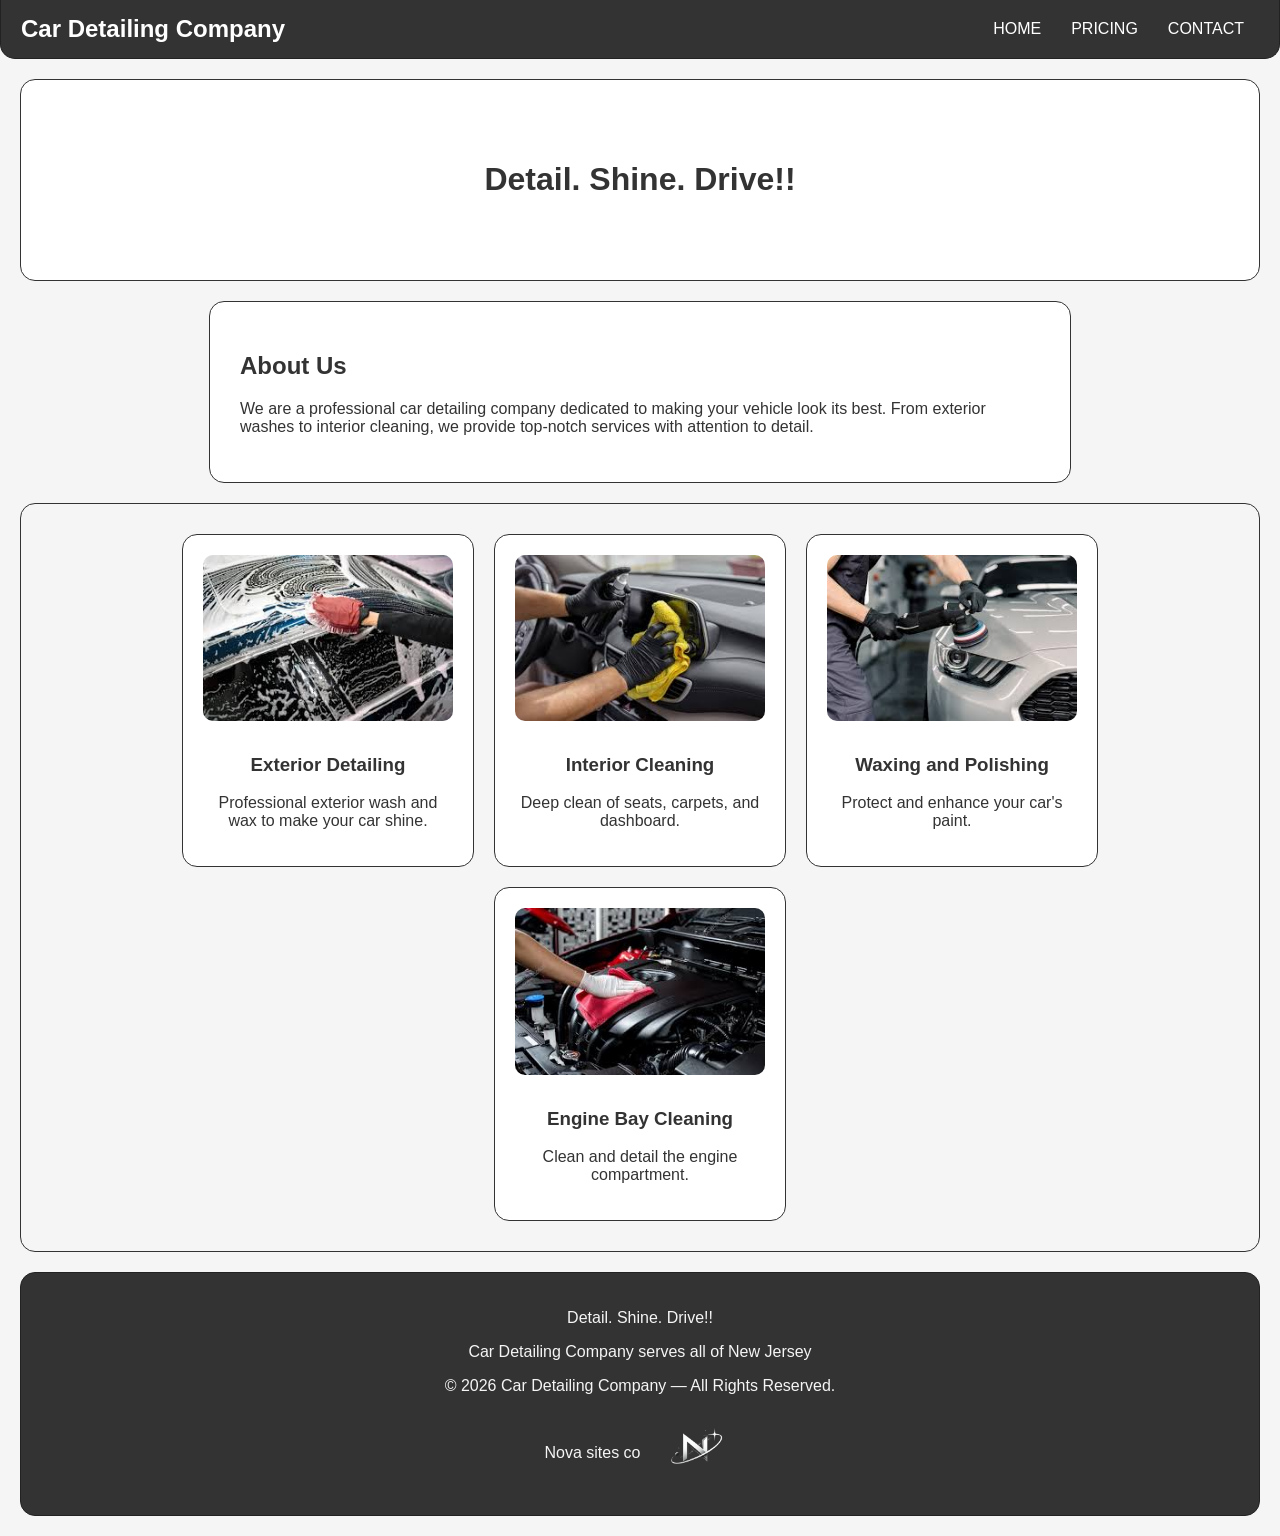
==== detailing/index.html @ 85b6f6aa "base" ====
<!DOCTYPE html>
<html lang="en">
<head>
    <meta charset="UTF-8">
    <title>Home | Car Detailing</title>
    <link rel="stylesheet" href="styles.css">
</head>
<body>
    <nav>
        <div>
            <a href="index.html">Car Detailing Company</a>
        </div>
        <ul>
            <li><a href="index.html">HOME</a></li>
            <li><a href="pricing.html">PRICING</a></li>
            <li><a href="contact.html">CONTACT</a></li>
        </ul>
    </nav>
    <header>
        <h1>Detail. Shine. Drive!!</h1>
    </header>
    <section>
        <h2>About Us</h2>
        <p>We are a professional car detailing company dedicated to making your vehicle look its best. From exterior washes to interior cleaning, we provide top-notch services with attention to detail.</p>
    </section>
    <section class="services">
        <div class="service">
            <img src="images/exterior.jfif" alt="Car exterior detailing">
            <h3>Exterior Detailing</h3>
            <p>Professional exterior wash and wax to make your car shine.</p>
        </div>
        <div class="service">
            <img src="images/interior.jfif" alt="Car interior cleaning">
            <h3>Interior Cleaning</h3>
            <p>Deep clean of seats, carpets, and dashboard.</p>
        </div>
        <div class="service">
            <img src="images/wax and polish.jfif" alt="Car waxing and polishing">
            <h3>Waxing and Polishing</h3>
            <p>Protect and enhance your car's paint.</p>
        </div>
        <div class="service">
            <img src="images/engine.jfif" alt="Engine bay cleaning">
            <h3>Engine Bay Cleaning</h3>
            <p>Clean and detail the engine compartment.</p>
        </div>
    </section>
    <footer>
        <p>Detail. Shine. Drive!!</p>
        <p></p>
        <p>Car Detailing Company serves all of New Jersey</p>
        <p></p>
        <p>&copy; 2026 Car Detailing Company — All Rights Reserved.</p>
        <p></p>
        <div class="footer-bottom">
            <p>Nova sites co</p>
            <div class="footer-logo">
                <img src="images/nova.png" alt="Car Detailing Logo">
            </div>
        </div>
    </footer>
</body>
</html>
---- detailing/styles.css ----
body {
    font-family: 'Segoe UI', Tahoma, Geneva, Verdana, sans-serif;
    margin: 0;
    padding: 0;
    background-color: #f5f5f5;
    color: #333;
    min-height: 100vh;
}

nav {
    background-color: #333;
    color: #f5f5f5;
    padding: 15px 20px;
    display: flex;
    justify-content: space-between;
    align-items: center;
    border-radius: 0 0 15px 15px;
    border: 1px solid #222;
    border-top: none;
    position: sticky;
    top: 0;
    z-index: 100;
}

nav div a {
    color: #fff;
    text-decoration: none;
    font-size: 1.5em;
    font-weight: bold;
}

nav ul {
    list-style: none;
    padding: 0;
    margin: 0;
    display: flex;
}

nav li {
    margin: 0 15px;
}

nav a {
    color: #fff;
    text-decoration: none;
    transition: color 0.3s;
}

nav a:hover {
    color: #ccc;
}

header {
    text-align: center;
    padding: 60px 20px;
    background-color: #fff;
    margin: 20px;
    border-radius: 15px;
    border: 1px solid #333;
}

section {
    padding: 30px;
    max-width: 800px;
    margin: 20px auto;
    background-color: #fff;
    border-radius: 15px;
    border: 1px solid #333;
}

.services {
    display: flex;
    flex-wrap: wrap;
    justify-content: center;
    gap: 20px;
    padding: 30px;
    max-width: none;
    margin: 20px;
    background-color: transparent;
}

.service {
    padding: 20px;
    max-width: 250px;
    text-align: center;
    background-color: #fff;
    border-radius: 15px;
    border: 1px solid #333;
    transition: transform 0.3s;
}

.service img {
    width: 100%;
    height: auto;
    border-radius: 10px;
    margin-bottom: 10px;
}

.service:hover {
    transform: translateY(-5px);
}

footer {
    background-color: #333;
    color: #f5f5f5;
    text-align: center;
    padding: 20px;
    margin: 20px;
    border-radius: 15px;
    border: 1px solid #222;
}

.footer-bottom {
    display: flex;
    align-items: center;
    justify-content: center;
    gap: 15px;
}

.footer-bottom p {
    margin: 0;
}

.footer-logo {
    margin: 0;
}

.footer-logo img {
    max-width: 80px;
    height: auto;
}

/* Form styles for contact page */
form {
    max-width: 500px;
    margin: 0 auto;
}

label {
    display: block;
    margin-bottom: 5px;
    font-weight: bold;
}

input[type="text"],
input[type="email"],
textarea {
    width: 100%;
    padding: 10px;
    margin-bottom: 15px;
    border: 1px solid #ccc;
    border-radius: 8px;
    box-sizing: border-box;
    font-family: inherit;
}

textarea {
    height: 100px;
    resize: vertical;
}

input[type="submit"] {
    background-color: #667eea;
    color: white;
    padding: 10px 20px;
    border: none;
    border-radius: 8px;
    cursor: pointer;
    font-size: 1em;
    transition: background-color 0.3s;
}

input[type="submit"]:hover {
    background-color: #5a6fd8;
}
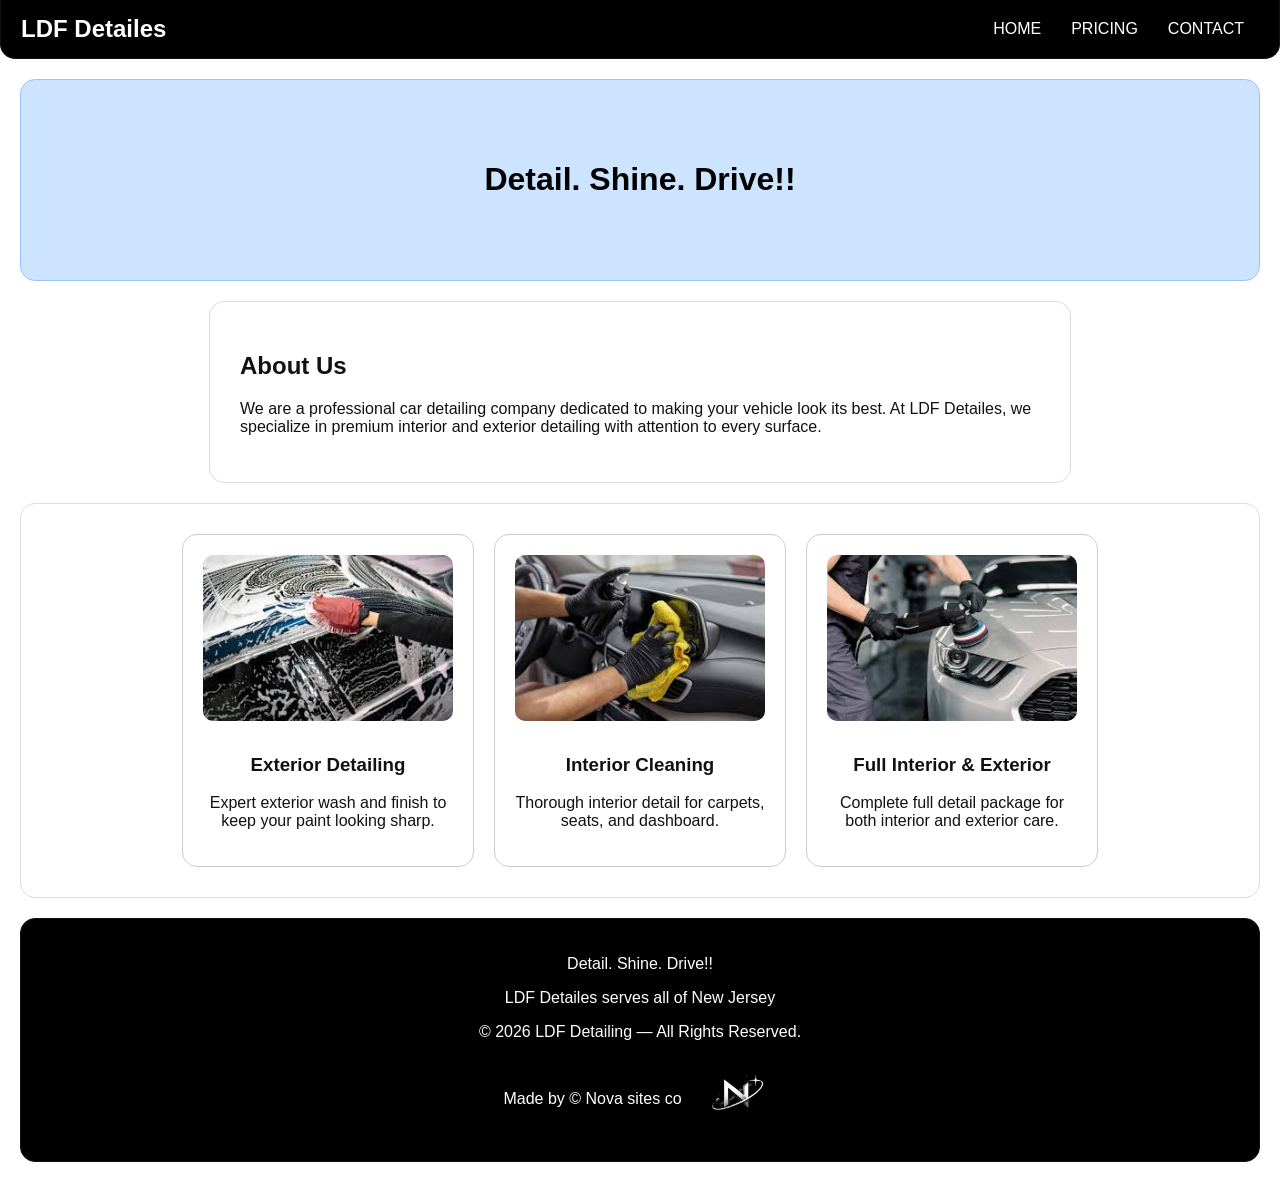
==== commit 158f583c: "start" ====
--- a/detailing/index.html
+++ b/detailing/index.html
@@ -2,13 +2,13 @@
 <html lang="en">
 <head>
     <meta charset="UTF-8">
-    <title>Home | Car Detailing</title>
+    <title>Home | LDF Detailes</title>
     <link rel="stylesheet" href="styles.css">
 </head>
 <body>
     <nav>
         <div>
-            <a href="index.html">Car Detailing Company</a>
+            <a href="index.html">LDF Detailes</a>
         </div>
         <ul>
             <li><a href="index.html">HOME</a></li>
@@ -21,39 +21,34 @@
     </header>
     <section>
         <h2>About Us</h2>
-        <p>We are a professional car detailing company dedicated to making your vehicle look its best. From exterior washes to interior cleaning, we provide top-notch services with attention to detail.</p>
+        <p>We are a professional car detailing company dedicated to making your vehicle look its best. At LDF Detailes, we specialize in premium interior and exterior detailing with attention to every surface.</p>
     </section>
     <section class="services">
         <div class="service">
             <img src="images/exterior.jfif" alt="Car exterior detailing">
             <h3>Exterior Detailing</h3>
-            <p>Professional exterior wash and wax to make your car shine.</p>
+            <p>Expert exterior wash and finish to keep your paint looking sharp.</p>
         </div>
         <div class="service">
             <img src="images/interior.jfif" alt="Car interior cleaning">
             <h3>Interior Cleaning</h3>
-            <p>Deep clean of seats, carpets, and dashboard.</p>
+            <p>Thorough interior detail for carpets, seats, and dashboard.</p>
         </div>
         <div class="service">
-            <img src="images/wax and polish.jfif" alt="Car waxing and polishing">
-            <h3>Waxing and Polishing</h3>
-            <p>Protect and enhance your car's paint.</p>
-        </div>
-        <div class="service">
-            <img src="images/engine.jfif" alt="Engine bay cleaning">
-            <h3>Engine Bay Cleaning</h3>
-            <p>Clean and detail the engine compartment.</p>
+            <img src="images/wax and polish.jfif" alt="Interior and exterior detailing">
+            <h3>Full Interior & Exterior</h3>
+            <p>Complete full detail package for both interior and exterior care.</p>
         </div>
     </section>
     <footer>
-        <p>Detail. Shine. Drive!!</p>
+         <p>Detail. Shine. Drive!!</p>
         <p></p>
-        <p>Car Detailing Company serves all of New Jersey</p>
+        <p>LDF Detailes serves all of New Jersey</p>
         <p></p>
-        <p>&copy; 2026 Car Detailing Company — All Rights Reserved.</p>
+        <p>&copy; 2026 LDF Detailing — All Rights Reserved.</p>
         <p></p>
         <div class="footer-bottom">
-            <p>Nova sites co</p>
+            <p>Made by &copy; Nova sites co</p>
             <div class="footer-logo">
                 <img src="images/nova.png" alt="Car Detailing Logo">
             </div>
--- a/detailing/styles.css
+++ b/detailing/styles.css
@@ -2,20 +2,20 @@
     font-family: 'Segoe UI', Tahoma, Geneva, Verdana, sans-serif;
     margin: 0;
     padding: 0;
-    background-color: #f5f5f5;
-    color: #333;
+    background-color: #ffffff;
+    color: #111;
     min-height: 100vh;
 }
 
 nav {
-    background-color: #333;
-    color: #f5f5f5;
+    background-color: #000000;
+    color: #ffffff;
     padding: 15px 20px;
     display: flex;
     justify-content: space-between;
     align-items: center;
     border-radius: 0 0 15px 15px;
-    border: 1px solid #222;
+    border: 1px solid #111;
     border-top: none;
     position: sticky;
     top: 0;
@@ -47,25 +47,26 @@
 }
 
 nav a:hover {
-    color: #ccc;
+    color: #cce4ff;
 }
 
 header {
     text-align: center;
     padding: 60px 20px;
-    background-color: #fff;
+    background-color: #cce4ff;
+    color: #000;
     margin: 20px;
     border-radius: 15px;
-    border: 1px solid #333;
+    border: 1px solid #99c2ff;
 }
 
 section {
     padding: 30px;
     max-width: 800px;
     margin: 20px auto;
-    background-color: #fff;
+    background-color: #ffffff;
     border-radius: 15px;
-    border: 1px solid #333;
+    border: 1px solid #ddd;
 }
 
 .services {
@@ -83,9 +84,9 @@
     padding: 20px;
     max-width: 250px;
     text-align: center;
-    background-color: #fff;
+    background-color: #ffffff;
     border-radius: 15px;
-    border: 1px solid #333;
+    border: 1px solid #ccc;
     transition: transform 0.3s;
 }
 
@@ -101,13 +102,13 @@
 }
 
 footer {
-    background-color: #333;
-    color: #f5f5f5;
+    background-color: #000000;
+    color: #ffffff;
     text-align: center;
     padding: 20px;
     margin: 20px;
     border-radius: 15px;
-    border: 1px solid #222;
+    border: 1px solid #111;
 }
 
 .footer-bottom {
